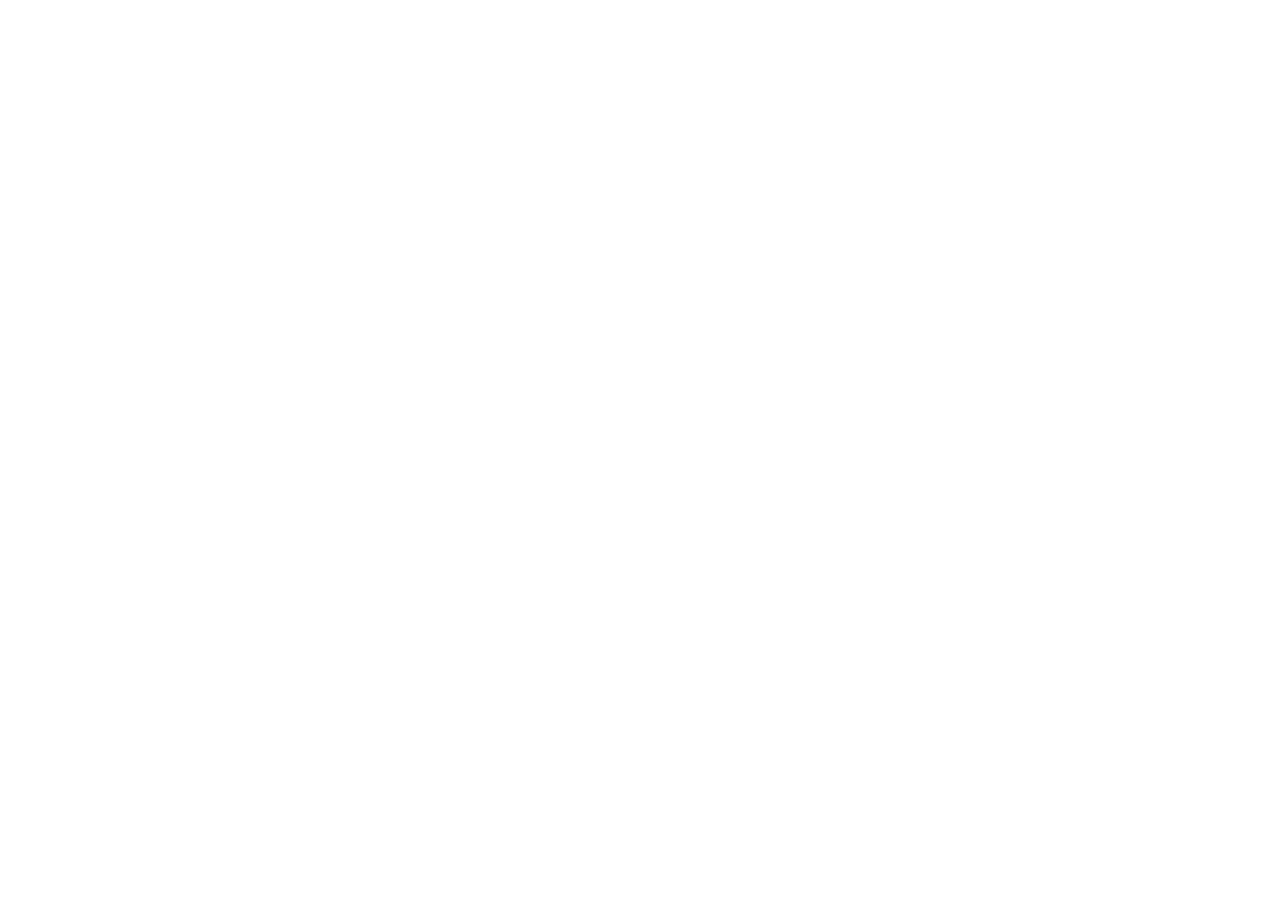
==== index2 .html @ ec31310a "Update skeleton" ====
<!doctype html>
<html>

<head>
  <meta charset="utf-8">
  <title>Grandma-Mcgarvey-</title>
  <meta name="viewport" content="initial-scale=1">
  <link rel="stylesheet" href="./styles/style2.css">
</head>

<body>

<div class="gm-page">


</div>
  <script src="./js/book.js"></script>
</body>
</html>
---- styles/style2.css ----
/* Format for applying styling rules */
[selector] {
  [property]: [value];
}

/* Global Styles go here */
body {
  background: white;
  color: black;
  padding: 0px;
  margin: 0px;
  background-image: url("../assets/web-background.jpg");
  background-size: 100% 100%;
}


img {
  width: 100%;
}


body {
  cursor: url("../assets/dog.png") 0 0, pointer;
}
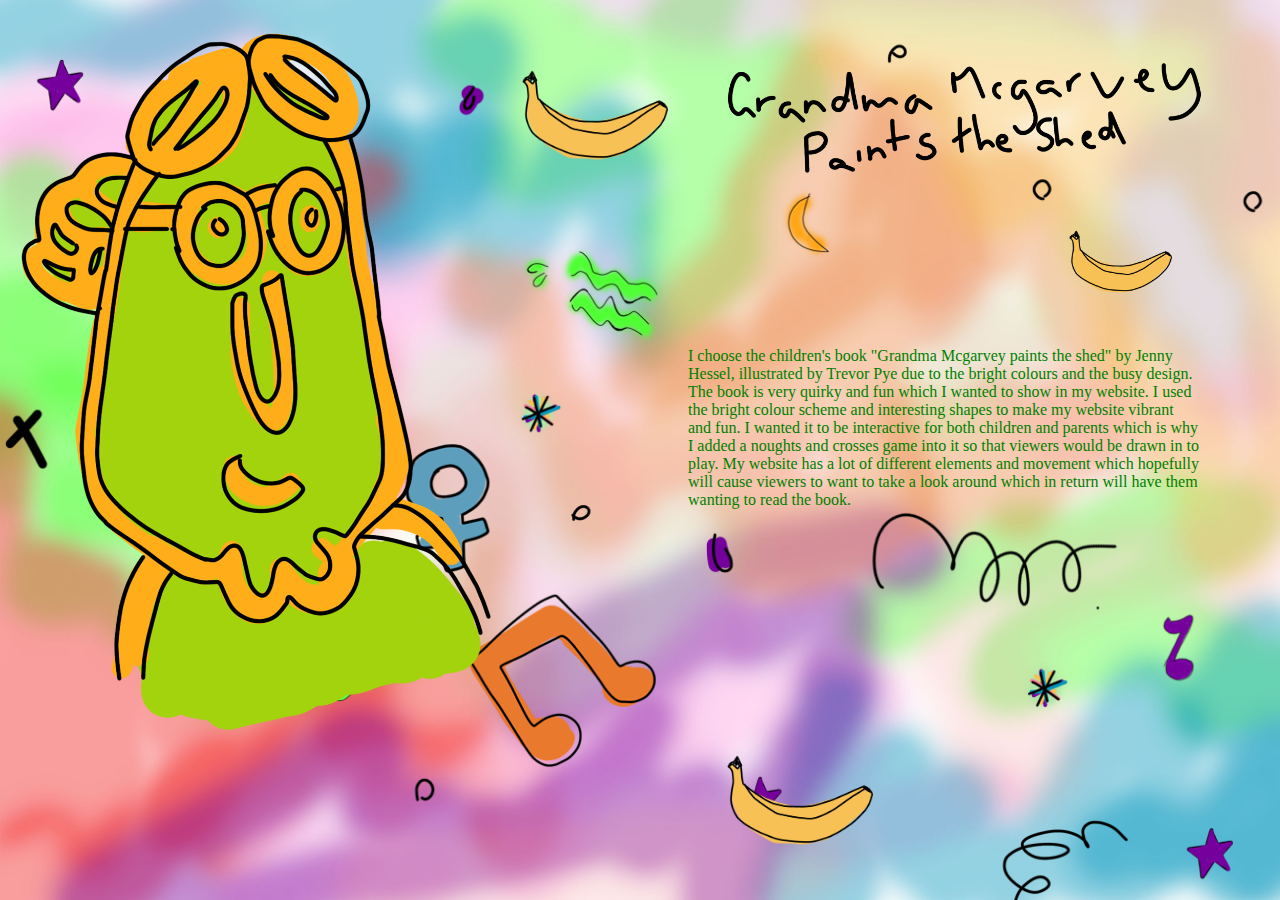
==== commit 88692025: "Update skeleton" ====
--- a/index2 .html
+++ b/index2 .html
@@ -12,7 +12,45 @@
 
 <div class="gm-page">
 
+  <div class="gm-shape-container"></div>
 
+  <div class="gm-grandma-container">
+    <div class="gm-grandma">
+      <img src="./assets/grandma.png">
+    </div>
+  </div>
+
+  <div class="gm-title-container">
+    <div class="gm-title">
+      <img src="./assets/title.png">
+    </div>
+  </div>
+
+  <div class="gm-type-container">
+    <div class="gm-type">
+      <p> I choose the children's book "Grandma Mcgarvey paints the shed" by Jenny Hessel, illustrated by Trevor Pye due to the bright colours and the busy design. The book is very quirky and fun which I wanted to show in my website. I used the bright colour scheme and interesting shapes to make my website vibrant and fun. I wanted it to be interactive for both children and parents which is why I added a noughts and crosses game into it so that viewers would be drawn in to play. My website has a lot of different elements and movement which hopefully will cause viewers to want to take a look around which in return will have them wanting to read the book.
+      </P>
+    </div>
+  </div>
+
+  <div class="gm-BANANA1-container">
+    <div class="gm-BANANA">
+      <img src="./assets/BANANA-.png">
+    </div>
+  </div>
+
+  <div class="gm-BANANA2-container">
+    <div class="gm-BANANA">
+      <img src="./assets/BANANA-.png">
+    </div>
+  </div>
+
+  <div class="gm-BANANA3-container">
+    <div class="gm-BANANA">
+      <img src="./assets/BANANA-.png">
+    </div>
+  </div>
+  
 </div>
   <script src="./js/book.js"></script>
 </body>
--- a/styles/style2.css
+++ b/styles/style2.css
@@ -18,6 +18,104 @@
   width: 100%;
 }
 
+.gm-page {
+  width: 100%;
+  height: 100vh;
+  position: relative;
+  overflow: hidden;
+}
+
+.gm-shape-container {
+  width: 100%;
+  height: 100vh;
+  top: 0px;
+  position: absolute;
+  left: 0px;
+  background-image: url("../assets/background2.png");
+  background-size: cover;
+  z-index: 0;
+}
+
+.gm-shape {
+  width: 100%;
+}
+
+.gm-grandma-container {
+  width: 40%;
+  top: 0%;
+  position: absolute;
+  left: 0;
+}
+
+.gm-grandma {
+  width: 100%;
+}
+
+.gm-title-container {
+  width: 40%;
+  top: 5%;
+  position: absolute;
+  right: 5%;
+}
+
+.gm-title {
+  width: 100%;
+}
+
+.gm-type-container {
+  width: 40%;
+  top: 35%;
+  position: absolute;
+  right: 5%;
+  z-index: 100;
+  font-family: "comic sans MS",  "Helvetica Neue";
+  margin: 1em;
+  color:green;
+  font-size: 12pt;
+}
+
+.gm-type {
+  width: 100%;
+}
+
+.gm-BANANA1-container {
+  width: 100%;
+  bottom: 5%;
+  position: absolute;
+  left: 56%;
+  z-index: 100;
+}
+.gm-BANANA2-container {
+  width: 100%;
+  left: 40%;
+  position: absolute;
+  top: 7%;
+  z-index: 100;
+}
+
+.gm-BANANA3-container {
+  width: 70%;
+  top: 25%;
+  position: absolute;
+  left: 83%;
+  z-index: 100;
+}
+
+.gm-BANANA {
+  width: 13%;
+  animation: rotation 2s infinite linear;
+}
+
+@keyframes rotation {
+  from {
+    transform: rotate(0deg);
+  }
+  to {
+    transform: rotate(359deg);
+  }
+}
+
+
 
 body {
   cursor: url("../assets/dog.png") 0 0, pointer;
